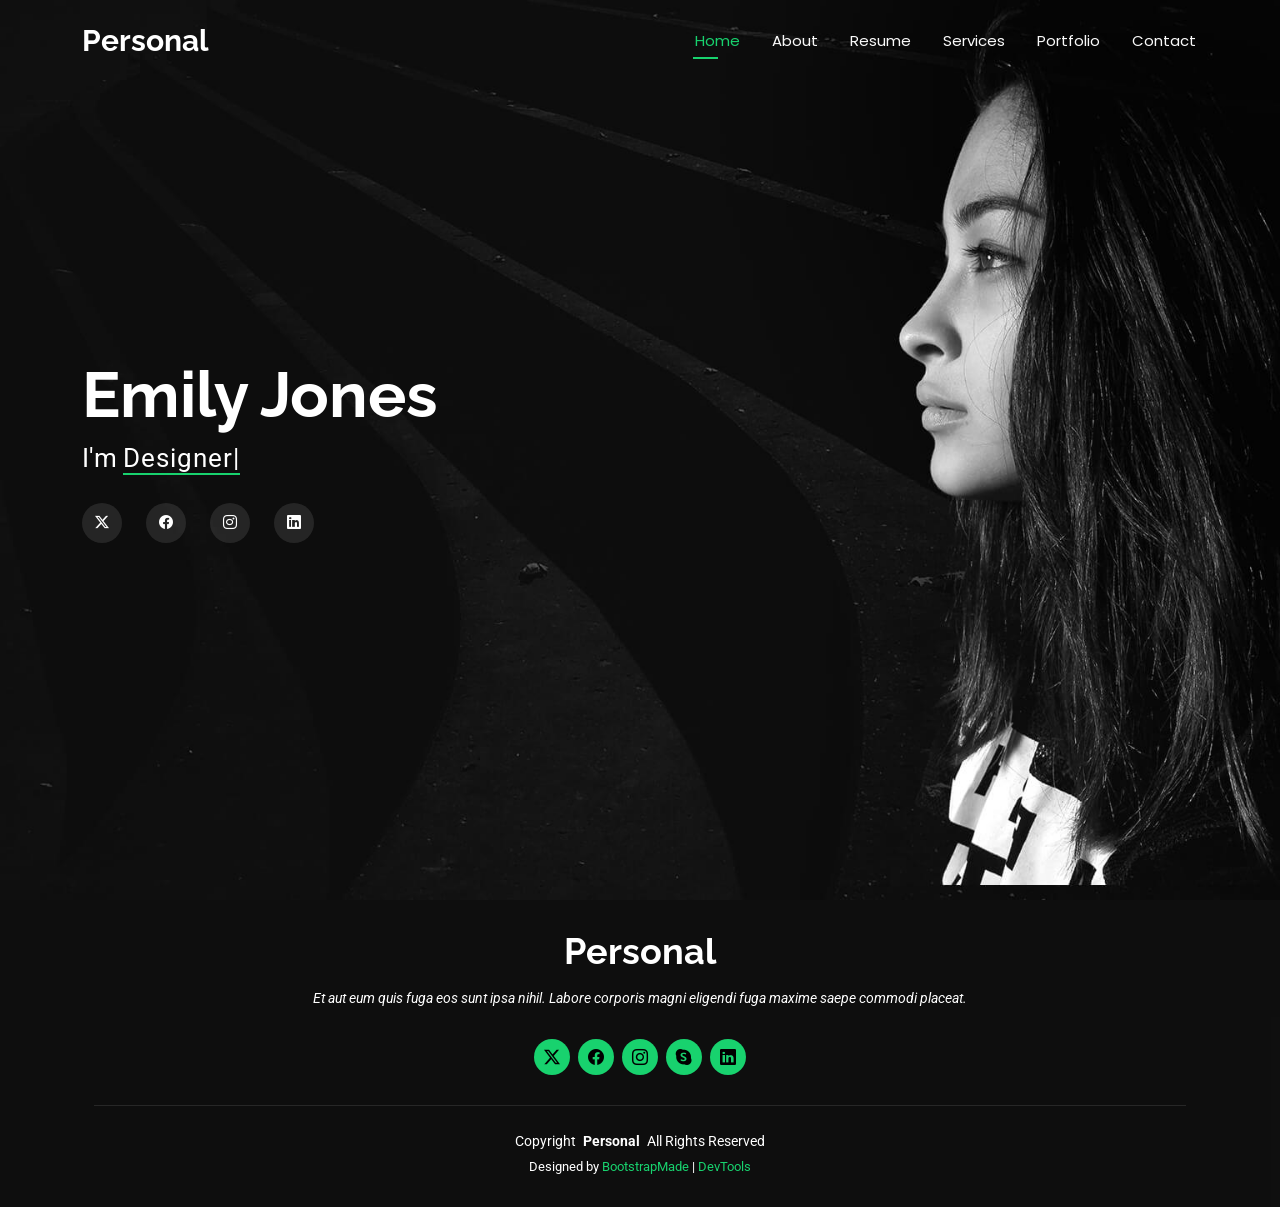
==== index.html @ 6412e1e5 "LD7" ====
<!DOCTYPE html>
<html lang="en">

<head>
  <meta charset="utf-8">
  <meta content="width=device-width, initial-scale=1.0" name="viewport">
  <title>Index - Personal Bootstrap Template</title>
  <meta name="description" content="">
  <meta name="keywords" content="">

  <!-- Favicons -->
  <link href="assets/img/favicon.png" rel="icon">
  <link href="assets/img/apple-touch-icon.png" rel="apple-touch-icon">

  <!-- Fonts -->
  <link href="https://fonts.googleapis.com" rel="preconnect">
  <link href="https://fonts.gstatic.com" rel="preconnect" crossorigin>
  <link href="https://fonts.googleapis.com/css2?family=Roboto:ital,wght@0,100;0,300;0,400;0,500;0,700;0,900;1,100;1,300;1,400;1,500;1,700;1,900&family=Poppins:ital,wght@0,100;0,200;0,300;0,400;0,500;0,600;0,700;0,800;0,900;1,100;1,200;1,300;1,400;1,500;1,600;1,700;1,800;1,900&family=Raleway:ital,wght@0,100;0,200;0,300;0,400;0,500;0,600;0,700;0,800;0,900;1,100;1,200;1,300;1,400;1,500;1,600;1,700;1,800;1,900&display=swap" rel="stylesheet">

  <!-- Vendor CSS Files -->
  <link href="assets/vendor/bootstrap/css/bootstrap.min.css" rel="stylesheet">
  <link href="assets/vendor/bootstrap-icons/bootstrap-icons.css" rel="stylesheet">
  <link href="assets/vendor/aos/aos.css" rel="stylesheet">
  <link href="assets/vendor/swiper/swiper-bundle.min.css" rel="stylesheet">
  <link href="assets/vendor/glightbox/css/glightbox.min.css" rel="stylesheet">

  <!-- Main CSS File -->
  <link href="assets/css/main.css" rel="stylesheet">

  <!-- =======================================================
  * Template Name: Personal
  * Template URL: https://bootstrapmade.com/personal-free-resume-bootstrap-template/
  * Updated: Mar 05 2025 with Bootstrap v5.3.3
  * Author: BootstrapMade.com
  * License: https://bootstrapmade.com/license/
  ======================================================== -->
</head>

<body class="index-page">

  <header id="header" class="header d-flex align-items-center fixed-top">
    <div class="container-fluid container-xl position-relative d-flex align-items-center justify-content-between">

      <a href="index.html" class="logo d-flex align-items-center">
        <!-- Uncomment the line below if you also wish to use an image logo -->
        <!-- <img src="assets/img/logo.webp" alt=""> -->
        <h1 class="sitename">Personal</h1>
      </a>

      <nav id="navmenu" class="navmenu">
        <ul>
          <li><a href="index.html" class="active">Home</a></li>
          <li><a href="about.html">About</a></li>
          <li><a href="resume.html">Resume</a></li>
          <li><a href="services.html">Services</a></li>
          <li><a href="portfolio.html">Portfolio</a></li>
          <li><a href="contact.html">Contact</a></li>
        </ul>
        <i class="mobile-nav-toggle d-xl-none bi bi-list"></i>
      </nav>

    </div>
  </header>

  <main class="main">

    <!-- Hero Section -->
    <section id="hero" class="hero section dark-background">

      <img src="assets/img/hero-bg.jpg" alt="" data-aos="fade-in">

      <div class="container" data-aos="zoom-out" data-aos-delay="100">
        <h2>Emily Jones</h2>
        <p>I'm <span class="typed" data-typed-items="Designer, Developer, Freelancer, Photographer"></span><span class="typed-cursor typed-cursor--blink"></span></p>
        <div class="social-links">
          <a href="#"><i class="bi bi-twitter-x"></i></a>
          <a href="#"><i class="bi bi-facebook"></i></a>
          <a href="#"><i class="bi bi-instagram"></i></a>
          <a href="#"><i class="bi bi-linkedin"></i></a>
        </div>
      </div>

    </section><!-- /Hero Section -->

  </main>

  <footer id="footer" class="footer dark-background">
    <div class="container">
      <h3 class="sitename">Personal</h3>
      <p>Et aut eum quis fuga eos sunt ipsa nihil. Labore corporis magni eligendi fuga maxime saepe commodi placeat.</p>
      <div class="social-links d-flex justify-content-center">
        <a href=""><i class="bi bi-twitter-x"></i></a>
        <a href=""><i class="bi bi-facebook"></i></a>
        <a href=""><i class="bi bi-instagram"></i></a>
        <a href=""><i class="bi bi-skype"></i></a>
        <a href=""><i class="bi bi-linkedin"></i></a>
      </div>
      <div class="container">
        <div class="copyright">
          <span>Copyright</span> <strong class="px-1 sitename">Personal</strong> <span>All Rights Reserved</span>
        </div>
        <div class="credits">
          <!-- All the links in the footer should remain intact. -->
          <!-- You can delete the links only if you've purchased the pro version. -->
          <!-- Licensing information: https://bootstrapmade.com/license/ -->
          <!-- Purchase the pro version with working PHP/AJAX contact form: [buy-url] -->
          Designed by <a href="https://bootstrapmade.com/">BootstrapMade</a> | <a href="https://bootstrapmade.com/tools/">DevTools</a>
        </div>
      </div>
    </div>
  </footer>

  <!-- Scroll Top -->
  <a href="#" id="scroll-top" class="scroll-top d-flex align-items-center justify-content-center"><i class="bi bi-arrow-up-short"></i></a>

  <!-- Preloader -->
  <div id="preloader"></div>

  <!-- Vendor JS Files -->
  <script src="assets/vendor/bootstrap/js/bootstrap.bundle.min.js"></script>
  <script src="assets/vendor/php-email-form/validate.js"></script>
  <script src="assets/vendor/aos/aos.js"></script>
  <script src="assets/vendor/typed.js/typed.umd.js"></script>
  <script src="assets/vendor/purecounter/purecounter_vanilla.js"></script>
  <script src="assets/vendor/waypoints/noframework.waypoints.js"></script>
  <script src="assets/vendor/swiper/swiper-bundle.min.js"></script>
  <script src="assets/vendor/glightbox/js/glightbox.min.js"></script>
  <script src="assets/vendor/imagesloaded/imagesloaded.pkgd.min.js"></script>
  <script src="assets/vendor/isotope-layout/isotope.pkgd.min.js"></script>

  <!-- Main JS File -->
  <script src="assets/js/main.js"></script>

</body>

</html>
---- assets/css/main.css ----
/**
* Template Name: Personal
* Template URL: https://bootstrapmade.com/personal-free-resume-bootstrap-template/
* Updated: Mar 05 2025 with Bootstrap v5.3.3
* Author: BootstrapMade.com
* License: https://bootstrapmade.com/license/
*/

/*--------------------------------------------------------------
# Font & Color Variables
# Help: https://bootstrapmade.com/color-system/
--------------------------------------------------------------*/
/* Fonts */
:root {
  --default-font: "Roboto",  system-ui, -apple-system, "Segoe UI", Roboto, "Helvetica Neue", Arial, "Noto Sans", "Liberation Sans", sans-serif, "Apple Color Emoji", "Segoe UI Emoji", "Segoe UI Symbol", "Noto Color Emoji";
  --heading-font: "Raleway",  sans-serif;
  --nav-font: "Poppins",  sans-serif;
}

/* Global Colors - The following color variables are used throughout the website. Updating them here will change the color scheme of the entire website */
:root { 
  --background-color: #000000; /* Background color for the entire website, including individual sections */
  --default-color: #fafafa; /* Default color used for the majority of the text content across the entire website */
  --heading-color: #ffffff; /* Color for headings, subheadings and title throughout the website */
  --accent-color: #18d26e; /* Accent color that represents your brand on the website. It's used for buttons, links, and other elements that need to stand out */
  --surface-color: #1a1a1a; /* The surface color is used as a background of boxed elements within sections, such as cards, icon boxes, or other elements that require a visual separation from the global background. */
  --contrast-color: #000000; /* Contrast color for text, ensuring readability against backgrounds of accent, heading, or default colors. */
}

/* Nav Menu Colors - The following color variables are used specifically for the navigation menu. They are separate from the global colors to allow for more customization options */
:root {
  --nav-color: #fafafa;  /* The default color of the main navmenu links */
  --nav-hover-color: #18d26e; /* Applied to main navmenu links when they are hovered over or active */
  --nav-mobile-background-color: #1a1a1a; /* Used as the background color for mobile navigation menu */
  --nav-dropdown-background-color: #1a1a1a; /* Used as the background color for dropdown items that appear when hovering over primary navigation items */
  --nav-dropdown-color: #fafafa; /* Used for navigation links of the dropdown items in the navigation menu. */
  --nav-dropdown-hover-color: #18d26e; /* Similar to --nav-hover-color, this color is applied to dropdown navigation links when they are hovered over. */
}

/* Color Presets - These classes override global colors when applied to any section or element, providing reuse of the sam color scheme. */

.light-background {
  --background-color: #1a1a1a;
  --surface-color: #343434;
}

.dark-background {
  --background-color: rgba(15, 15, 15, 0.975);
  --default-color: #ffffff;
  --heading-color: #ffffff;
  --surface-color: #292929f9;
  --contrast-color: #000000;
}

/* Smooth scroll */
:root {
  scroll-behavior: smooth;
}

/*--------------------------------------------------------------
# General Styling & Shared Classes
--------------------------------------------------------------*/
body {
  color: var(--default-color);
  background-color: var(--background-color);
  font-family: var(--default-font);
}

a {
  color: var(--accent-color);
  text-decoration: none;
  transition: 0.3s;
}

a:hover {
  color: color-mix(in srgb, var(--accent-color), transparent 25%);
  text-decoration: none;
}

h1,
h2,
h3,
h4,
h5,
h6 {
  color: var(--heading-color);
  font-family: var(--heading-font);
}

/* PHP Email Form Messages
------------------------------*/
.php-email-form .error-message {
  display: none;
  background: #df1529;
  color: #ffffff;
  text-align: left;
  padding: 15px;
  margin-bottom: 24px;
  font-weight: 600;
}

.php-email-form .sent-message {
  display: none;
  color: #ffffff;
  background: #059652;
  text-align: center;
  padding: 15px;
  margin-bottom: 24px;
  font-weight: 600;
}

.php-email-form .loading {
  display: none;
  background: var(--surface-color);
  text-align: center;
  padding: 15px;
  margin-bottom: 24px;
}

.php-email-form .loading:before {
  content: "";
  display: inline-block;
  border-radius: 50%;
  width: 24px;
  height: 24px;
  margin: 0 10px -6px 0;
  border: 3px solid var(--accent-color);
  border-top-color: var(--surface-color);
  animation: php-email-form-loading 1s linear infinite;
}

@keyframes php-email-form-loading {
  0% {
    transform: rotate(0deg);
  }

  100% {
    transform: rotate(360deg);
  }
}

/*--------------------------------------------------------------
# Global Header
--------------------------------------------------------------*/
.header {
  --background-color: rgba(0, 0, 0, 0);
  color: var(--default-color);
  background-color: var(--background-color);
  padding: 15px 0;
  transition: all 0.5s;
  z-index: 997;
}

.header .logo {
  line-height: 1;
}

.header .logo img {
  max-height: 32px;
  margin-right: 8px;
}

.header .logo h1 {
  font-size: 30px;
  margin: 0;
  font-weight: 700;
  color: var(--heading-color);
}

.scrolled .header {
  box-shadow: 0px 0 18px rgba(0, 0, 0, 0.1);
}

/* Global Header on Scroll
------------------------------*/
.scrolled .header {
  --background-color: rgba(0, 0, 0, 0.8);
}

/*--------------------------------------------------------------
# Navigation Menu
--------------------------------------------------------------*/
/* Desktop Navigation */
@media (min-width: 1200px) {
  .navmenu {
    padding: 0;
  }

  .navmenu ul {
    margin: 0;
    padding: 0;
    display: flex;
    list-style: none;
    align-items: center;
  }

  .navmenu li {
    position: relative;
  }

  .navmenu>ul>li {
    white-space: nowrap;
    padding: 15px 14px;
  }

  .navmenu>ul>li:last-child {
    padding-right: 0;
  }

  .navmenu a,
  .navmenu a:focus {
    color: var(--nav-color);
    font-size: 15px;
    padding: 0 2px;
    font-family: var(--nav-font);
    font-weight: 400;
    display: flex;
    align-items: center;
    justify-content: space-between;
    white-space: nowrap;
    transition: 0.3s;
    position: relative;
  }

  .navmenu a i,
  .navmenu a:focus i {
    font-size: 12px;
    line-height: 0;
    margin-left: 5px;
    transition: 0.3s;
  }

  .navmenu>ul>li>a:before {
    content: "";
    position: absolute;
    height: 2px;
    bottom: -6px;
    left: 0;
    background-color: var(--nav-hover-color);
    visibility: hidden;
    width: 0px;
    transition: all 0.3s ease-in-out 0s;
  }

  .navmenu a:hover:before,
  .navmenu li:hover>a:before,
  .navmenu .active:before {
    visibility: visible;
    width: 25px;
  }

  .navmenu li:hover>a,
  .navmenu .active,
  .navmenu .active:focus {
    color: var(--nav-hover-color);
  }

  .navmenu .dropdown ul {
    margin: 0;
    padding: 10px 0;
    background: var(--nav-dropdown-background-color);
    display: block;
    position: absolute;
    visibility: hidden;
    left: 14px;
    top: 130%;
    opacity: 0;
    transition: 0.3s;
    border-radius: 4px;
    z-index: 99;
    box-shadow: 0px 0px 30px rgba(0, 0, 0, 0.1);
  }

  .navmenu .dropdown ul li {
    min-width: 200px;
  }

  .navmenu .dropdown ul a {
    padding: 10px 20px;
    font-size: 15px;
    text-transform: none;
    color: var(--nav-dropdown-color);
  }

  .navmenu .dropdown ul a i {
    font-size: 12px;
  }

  .navmenu .dropdown ul a:hover,
  .navmenu .dropdown ul .active:hover,
  .navmenu .dropdown ul li:hover>a {
    color: var(--nav-dropdown-hover-color);
  }

  .navmenu .dropdown:hover>ul {
    opacity: 1;
    top: 100%;
    visibility: visible;
  }

  .navmenu .dropdown .dropdown ul {
    top: 0;
    left: -90%;
    visibility: hidden;
  }

  .navmenu .dropdown .dropdown:hover>ul {
    opacity: 1;
    top: 0;
    left: -100%;
    visibility: visible;
  }
}

/* Mobile Navigation */
@media (max-width: 1199px) {
  .mobile-nav-toggle {
    color: var(--nav-color);
    font-size: 28px;
    line-height: 0;
    margin-right: 10px;
    cursor: pointer;
    transition: color 0.3s;
  }

  .navmenu {
    padding: 0;
    z-index: 9997;
  }

  .navmenu ul {
    display: none;
    list-style: none;
    position: absolute;
    inset: 60px 20px 20px 20px;
    padding: 10px 0;
    margin: 0;
    border-radius: 6px;
    background-color: var(--nav-mobile-background-color);
    border: 1px solid color-mix(in srgb, var(--default-color), transparent 90%);
    box-shadow: none;
    overflow-y: auto;
    transition: 0.3s;
    z-index: 9998;
  }

  .navmenu a,
  .navmenu a:focus {
    color: var(--nav-dropdown-color);
    padding: 10px 20px;
    font-family: var(--nav-font);
    font-size: 17px;
    font-weight: 500;
    display: flex;
    align-items: center;
    justify-content: space-between;
    white-space: nowrap;
    transition: 0.3s;
  }

  .navmenu a i,
  .navmenu a:focus i {
    font-size: 12px;
    line-height: 0;
    margin-left: 5px;
    width: 30px;
    height: 30px;
    display: flex;
    align-items: center;
    justify-content: center;
    border-radius: 50%;
    transition: 0.3s;
    background-color: color-mix(in srgb, var(--accent-color), transparent 90%);
  }

  .navmenu a i:hover,
  .navmenu a:focus i:hover {
    background-color: var(--accent-color);
    color: var(--contrast-color);
  }

  .navmenu a:hover,
  .navmenu .active,
  .navmenu .active:focus {
    color: var(--nav-dropdown-hover-color);
  }

  .navmenu .active i,
  .navmenu .active:focus i {
    background-color: var(--accent-color);
    color: var(--contrast-color);
    transform: rotate(180deg);
  }

  .navmenu .dropdown ul {
    position: static;
    display: none;
    z-index: 99;
    padding: 10px 0;
    margin: 10px 20px;
    background-color: var(--nav-dropdown-background-color);
    transition: all 0.5s ease-in-out;
  }

  .navmenu .dropdown ul ul {
    background-color: rgba(33, 37, 41, 0.1);
  }

  .navmenu .dropdown>.dropdown-active {
    display: block;
    background-color: rgba(33, 37, 41, 0.03);
  }

  .mobile-nav-active {
    overflow: hidden;
  }

  .mobile-nav-active .mobile-nav-toggle {
    color: #fff;
    position: absolute;
    font-size: 32px;
    top: 15px;
    right: 15px;
    margin-right: 0;
    z-index: 9999;
  }

  .mobile-nav-active .navmenu {
    position: fixed;
    overflow: hidden;
    inset: 0;
    background: rgba(33, 37, 41, 0.8);
    transition: 0.3s;
  }

  .mobile-nav-active .navmenu>ul {
    display: block;
  }
}

/*--------------------------------------------------------------
# Global Footer
--------------------------------------------------------------*/
.footer {
  color: var(--default-color);
  background-color: var(--background-color);
  font-size: 14px;
  text-align: center;
  padding: 30px 0;
  position: relative;
}

.footer h3 {
  font-size: 36px;
  font-weight: 700;
  position: relative;
  padding: 0;
  margin: 0 0 15px 0;
}

.footer p {
  font-size: 15;
  font-style: italic;
  padding: 0;
  margin: 0 0 30px 0;
}

.footer .social-links {
  margin: 0 0 30px 0;
}

.footer .social-links a {
  font-size: 16px;
  display: flex;
  align-items: center;
  justify-content: center;
  background: var(--accent-color);
  color: var(--contrast-color);
  line-height: 1;
  margin: 0 4px;
  border-radius: 50%;
  text-align: center;
  width: 36px;
  height: 36px;
  transition: 0.3s;
}

.footer .social-links a:hover {
  background: color-mix(in srgb, var(--accent-color), transparent 20%);
  text-decoration: none;
}

.footer .copyright {
  padding-top: 25px;
  border-top: 1px solid color-mix(in srgb, var(--default-color), transparent 90%);
}

.footer .credits {
  font-size: 13px;
  padding-top: 5px;
}

/*--------------------------------------------------------------
# Preloader
--------------------------------------------------------------*/
#preloader {
  position: fixed;
  inset: 0;
  z-index: 999999;
  overflow: hidden;
  background: var(--background-color);
  transition: all 0.6s ease-out;
}

#preloader:before {
  content: "";
  position: fixed;
  top: calc(50% - 30px);
  left: calc(50% - 30px);
  border: 6px solid #ffffff;
  border-color: var(--accent-color) transparent var(--accent-color) transparent;
  border-radius: 50%;
  width: 60px;
  height: 60px;
  animation: animate-preloader 1.5s linear infinite;
}

@keyframes animate-preloader {
  0% {
    transform: rotate(0deg);
  }

  100% {
    transform: rotate(360deg);
  }
}

/*--------------------------------------------------------------
# Scroll Top Button
--------------------------------------------------------------*/
.scroll-top {
  position: fixed;
  visibility: hidden;
  opacity: 0;
  right: 15px;
  bottom: -15px;
  z-index: 99999;
  background-color: var(--accent-color);
  width: 44px;
  height: 44px;
  border-radius: 50px;
  transition: all 0.4s;
}

.scroll-top i {
  font-size: 24px;
  color: var(--contrast-color);
  line-height: 0;
}

.scroll-top:hover {
  background-color: color-mix(in srgb, var(--accent-color), transparent 20%);
  color: var(--contrast-color);
}

.scroll-top.active {
  visibility: visible;
  opacity: 1;
  bottom: 15px;
}

/*--------------------------------------------------------------
# Disable aos animation delay on mobile devices
--------------------------------------------------------------*/
@media screen and (max-width: 768px) {
  [data-aos-delay] {
    transition-delay: 0 !important;
  }
}

/*--------------------------------------------------------------
# Global Page Titles & Breadcrumbs
--------------------------------------------------------------*/
.page-title {
  color: var(--default-color);
  background-color: var(--background-color);
  position: relative;
}

.page-title .heading {
  padding: 160px 0 80px 0;
  border-top: 1px solid color-mix(in srgb, var(--default-color), transparent 90%);
}

.page-title .heading h1 {
  font-size: 38px;
  font-weight: 700;
}

.page-title nav {
  background-color: color-mix(in srgb, var(--default-color), transparent 90%);
  padding: 20px 0;
}

.page-title nav ol {
  display: flex;
  flex-wrap: wrap;
  list-style: none;
  margin: 0;
  font-size: 16px;
  font-weight: 600;
}

.page-title nav ol li+li {
  padding-left: 10px;
}

.page-title nav ol li+li::before {
  content: "/";
  display: inline-block;
  padding-right: 10px;
  color: color-mix(in srgb, var(--default-color), transparent 70%);
}

/*--------------------------------------------------------------
# Global Sections
--------------------------------------------------------------*/
section,
.section {
  color: var(--default-color);
  background-color: var(--background-color);
  padding: 60px 0;
  scroll-margin-top: 100px;
  overflow: clip;
}

@media (max-width: 1199px) {

  section,
  .section {
    scroll-margin-top: 66px;
  }
}

/*--------------------------------------------------------------
# Global Section Titles
--------------------------------------------------------------*/
.section-title {
  padding-bottom: 60px;
  position: relative;
}

.section-title h2 {
  font-size: 14px;
  font-weight: 500;
  padding: 0;
  line-height: 1px;
  margin: 0;
  letter-spacing: 1.5px;
  text-transform: uppercase;
  color: color-mix(in srgb, var(--default-color), transparent 50%);
  position: relative;
}

.section-title h2::after {
  content: "";
  width: 120px;
  height: 1px;
  display: inline-block;
  background: var(--accent-color);
  margin: 4px 10px;
}

.section-title div {
  color: var(--heading-color);
  margin: 0;
  margin: 0;
  font-size: 28px;
  font-weight: 700;
  text-transform: uppercase;
  font-family: var(--heading-font);
}

/*--------------------------------------------------------------
# Hero Section
--------------------------------------------------------------*/
.hero {
  width: 100%;
  min-height: 100vh;
  position: relative;
  padding: 80px 0;
  display: flex;
  align-items: center;
  justify-content: center;
}

.hero img {
  position: absolute;
  inset: 0;
  display: block;
  width: 100%;
  height: 100%;
  object-fit: cover;
  z-index: 1;
}

.hero .container {
  position: relative;
  z-index: 3;
}

.hero h2 {
  margin: 0;
  font-size: 64px;
  font-weight: 700;
}

.hero p {
  margin: 5px 0 0 0;
  font-size: 26px;
}

.hero p span {
  letter-spacing: 1px;
  border-bottom: 2px solid var(--accent-color);
}

.hero .social-links {
  margin-top: 25px;
}

.hero .social-links a {
  background-color: color-mix(in srgb, var(--default-color), transparent 90%);
  color: var(--default-color);
  font-size: 14px;
  width: 40px;
  height: 40px;
  border-radius: 50px;
  display: inline-flex;
  align-items: center;
  justify-content: center;
  margin-right: 20px;
  transition: 0.3s;
}

.hero .social-links a:hover {
  background-color: var(--accent-color);
}

@media (max-width: 768px) {
  .hero h2 {
    font-size: 32px;
  }

  .hero p {
    font-size: 20px;
  }
}

/*--------------------------------------------------------------
# About Section
--------------------------------------------------------------*/
.about .content h2 {
  font-weight: 700;
  font-size: 24px;
}

.about .content ul {
  list-style: none;
  padding: 0;
}

.about .content ul li {
  margin-bottom: 20px;
  display: flex;
  align-items: center;
}

.about .content ul strong {
  margin-right: 10px;
}

.about .content ul i {
  font-size: 16px;
  margin-right: 5px;
  color: var(--accent-color);
  line-height: 0;
}

/*--------------------------------------------------------------
# Stats Section
--------------------------------------------------------------*/
.stats i {
  background-color: var(--surface-color);
  color: var(--accent-color);
  box-shadow: 0px 2px 25px rgba(0, 0, 0, 0.1);
  width: 54px;
  height: 54px;
  font-size: 24px;
  border-radius: 50px;
  border: 2px solid var(--background-color);
  display: inline-flex;
  align-items: center;
  justify-content: center;
  position: relative;
  z-index: 1;
}

.stats .stats-item {
  background-color: var(--surface-color);
  margin-top: -27px;
  padding: 30px 30px 25px 30px;
  width: 100%;
  position: relative;
  text-align: center;
  box-shadow: 0px 2px 35px rgba(0, 0, 0, 0.1);
  border-radius: 4px;
  z-index: 0;
}

.stats .stats-item span {
  font-size: 36px;
  display: block;
  font-weight: 700;
  color: color-mix(in srgb, var(--default-color), transparent 20%);
}

.stats .stats-item p {
  padding: 0;
  margin: 0;
  font-family: var(--heading-font);
  font-size: 16px;
}

/*--------------------------------------------------------------
# Skills Section
--------------------------------------------------------------*/
.skills .progress {
  height: 60px;
  display: block;
  background: none;
  border-radius: 0;
}

.skills .progress .skill {
  color: var(--heading-color);
  padding: 0;
  margin: 0 0 6px 0;
  text-transform: uppercase;
  display: block;
  font-weight: 600;
  font-family: var(--heading-font);
}

.skills .progress .skill .val {
  float: right;
  font-style: normal;
}

.skills .progress-bar-wrap {
  background: color-mix(in srgb, var(--default-color), transparent 90%);
  height: 10px;
}

.skills .progress-bar {
  width: 1px;
  height: 10px;
  transition: 0.9s;
  background-color: var(--accent-color);
}

/*--------------------------------------------------------------
# Interests Section
--------------------------------------------------------------*/
.interests .features-item {
  background-color: var(--surface-color);
  display: flex;
  align-items: center;
  padding: 20px;
  transition: 0.3s;
  border: 1px solid color-mix(in srgb, var(--default-color), transparent 90%);
  position: relative;
}

.interests .features-item i {
  font-size: 32px;
  padding-right: 10px;
  line-height: 0;
}

.interests .features-item h3 {
  font-weight: 700;
  margin: 0;
  padding: 0;
  line-height: 1;
  font-size: 16px;
}

.interests .features-item h3 a {
  color: var(--heading-color);
  transition: 0.3s;
}

.interests .features-item:hover {
  border-color: var(--accent-color);
}

.interests .features-item:hover h3 a {
  color: var(--accent-color);
}

/*--------------------------------------------------------------
# Testimonials Section
--------------------------------------------------------------*/
.testimonials .testimonials-carousel,
.testimonials .testimonials-slider {
  overflow: hidden;
}

.testimonials .testimonial-item {
  box-sizing: content-box;
  min-height: 320px;
}

.testimonials .testimonial-item .testimonial-img {
  width: 90px;
  border-radius: 50%;
  margin: -40px 0 0 40px;
  position: relative;
  z-index: 2;
  border: 6px solid var(--background-color);
}

.testimonials .testimonial-item h3 {
  font-size: 18px;
  font-weight: bold;
  margin: 10px 0 5px 45px;
}

.testimonials .testimonial-item h4 {
  font-size: 14px;
  color: color-mix(in srgb, var(--default-color), transparent 20%);
  margin: 0 0 0 45px;
}

.testimonials .testimonial-item .quote-icon-left,
.testimonials .testimonial-item .quote-icon-right {
  color: color-mix(in srgb, var(--accent-color), transparent 50%);
  font-size: 26px;
  line-height: 0;
}

.testimonials .testimonial-item .quote-icon-left {
  display: inline-block;
  left: -5px;
  position: relative;
}

.testimonials .testimonial-item .quote-icon-right {
  display: inline-block;
  right: -5px;
  position: relative;
  top: 10px;
  transform: scale(-1, -1);
}

.testimonials .testimonial-item p {
  font-style: italic;
  margin: 0 15px 0 15px;
  padding: 20px 20px 60px 20px;
  background: var(--surface-color);
  border-radius: 6px;
  position: relative;
  z-index: 1;
}

.testimonials .swiper-wrapper {
  height: auto;
}

.testimonials .swiper-pagination {
  margin-top: 20px;
  position: relative;
}

.testimonials .swiper-pagination .swiper-pagination-bullet {
  width: 12px;
  height: 12px;
  background-color: var(--background-color);
  opacity: 1;
  border: 1px solid var(--accent-color);
}

.testimonials .swiper-pagination .swiper-pagination-bullet-active {
  background-color: var(--accent-color);
}

/*--------------------------------------------------------------
# Resume Section
--------------------------------------------------------------*/
.resume .resume-title {
  color: var(--heading-color);
  font-size: 26px;
  font-weight: 700;
  margin-top: 20px;
  margin-bottom: 20px;
}

.resume .resume-item {
  padding: 0 0 20px 20px;
  margin-top: -2px;
  border-left: 2px solid var(--accent-color);
  position: relative;
}

.resume .resume-item h4 {
  line-height: 18px;
  font-size: 18px;
  font-weight: 600;
  text-transform: uppercase;
  color: color-mix(in srgb, var(--default-color), transparent 20%);
  margin-bottom: 10px;
}

.resume .resume-item h5 {
  font-size: 16px;
  padding: 5px 15px;
  display: inline-block;
  font-weight: 600;
  margin-bottom: 10px;
}

.resume .resume-item ul {
  padding-left: 20px;
}

.resume .resume-item ul li {
  padding-bottom: 10px;
}

.resume .resume-item:last-child {
  padding-bottom: 0;
}

.resume .resume-item::before {
  content: "";
  position: absolute;
  width: 16px;
  height: 16px;
  border-radius: 50px;
  left: -9px;
  top: 0;
  background: var(--background-color);
  border: 2px solid var(--accent-color);
}

/*--------------------------------------------------------------
# Services Section
--------------------------------------------------------------*/
.services .service-item {
  background-color: var(--surface-color);
  text-align: center;
  padding: 80px 20px;
  transition: all ease-in-out 0.3s;
  height: 100%;
}

.services .service-item .icon {
  margin: 0 auto;
  width: 64px;
  height: 64px;
  background: var(--accent-color);
  border-radius: 4px;
  display: flex;
  align-items: center;
  justify-content: center;
  margin-bottom: 20px;
  transition: 0.3s;
  transform-style: preserve-3d;
}

.services .service-item .icon i {
  color: var(--contrast-color);
  font-size: 28px;
  transition: ease-in-out 0.3s;
}

.services .service-item .icon::before {
  position: absolute;
  content: "";
  left: -8px;
  top: -8px;
  height: 100%;
  width: 100%;
  background: color-mix(in srgb, var(--accent-color), transparent 80%);
  border-radius: 5px;
  transition: all 0.3s ease-out 0s;
  transform: translateZ(-1px);
}

.services .service-item h3 {
  font-weight: 700;
  margin: 10px 0 15px 0;
  font-size: 22px;
}

.services .service-item p {
  line-height: 24px;
  font-size: 14px;
  margin-bottom: 0;
}

.services .service-item:hover {
  background: var(--accent-color);
  border-color: var(--accent-color);
}

.services .service-item:hover .icon {
  background: var(--surface-color);
}

.services .service-item:hover .icon i {
  color: var(--accent-color);
}

.services .service-item:hover .icon::before {
  background: color-mix(in srgb, var(--background-color), transparent 70%);
}

.services .service-item:hover h3,
.services .service-item:hover p {
  color: var(--contrast-color);
}

/*--------------------------------------------------------------
# Service Details Section
--------------------------------------------------------------*/
.service-details .services-list {
  background-color: var(--surface-color);
  padding: 10px 30px;
  border: 1px solid color-mix(in srgb, var(--default-color), transparent 90%);
  margin-bottom: 20px;
}

.service-details .services-list a {
  display: block;
  line-height: 1;
  padding: 8px 0 8px 15px;
  border-left: 3px solid color-mix(in srgb, var(--default-color), transparent 70%);
  margin: 20px 0;
  color: color-mix(in srgb, var(--default-color), transparent 20%);
  transition: 0.3s;
}

.service-details .services-list a.active {
  color: var(--heading-color);
  font-weight: 700;
  border-color: var(--accent-color);
}

.service-details .services-list a:hover {
  border-color: var(--accent-color);
}

.service-details .services-img {
  margin-bottom: 20px;
}

.service-details h3 {
  font-size: 26px;
  font-weight: 700;
}

.service-details h4 {
  font-size: 20px;
  font-weight: 700;
}

.service-details p {
  font-size: 15px;
}

.service-details ul {
  list-style: none;
  padding: 0;
  font-size: 15px;
}

.service-details ul li {
  padding: 5px 0;
  display: flex;
  align-items: center;
}

.service-details ul i {
  font-size: 20px;
  margin-right: 8px;
  color: var(--accent-color);
}

/*--------------------------------------------------------------
# Portfolio Section
--------------------------------------------------------------*/
.portfolio .portfolio-filters {
  padding: 0;
  margin: 0 auto 20px auto;
  list-style: none;
  text-align: center;
}

.portfolio .portfolio-filters li {
  cursor: pointer;
  display: inline-block;
  padding: 0;
  font-size: 18px;
  font-weight: 500;
  margin: 0 10px;
  line-height: 1;
  margin-bottom: 5px;
  transition: all 0.3s ease-in-out;
}

.portfolio .portfolio-filters li:hover,
.portfolio .portfolio-filters li.filter-active {
  color: var(--accent-color);
}

.portfolio .portfolio-filters li:first-child {
  margin-left: 0;
}

.portfolio .portfolio-filters li:last-child {
  margin-right: 0;
}

@media (max-width: 575px) {
  .portfolio .portfolio-filters li {
    font-size: 14px;
    margin: 0 5px;
  }
}

.portfolio .portfolio-content {
  position: relative;
  overflow: hidden;
}

.portfolio .portfolio-content img {
  transition: 0.3s;
}

.portfolio .portfolio-content .portfolio-info {
  opacity: 0;
  position: absolute;
  inset: 0;
  z-index: 3;
  transition: all ease-in-out 0.3s;
  background: rgba(0, 0, 0, 0.6);
  padding: 15px;
}

.portfolio .portfolio-content .portfolio-info h4 {
  font-size: 14px;
  padding: 5px 10px;
  font-weight: 400;
  color: #ffffff;
  display: inline-block;
  background-color: var(--accent-color);
}

.portfolio .portfolio-content .portfolio-info p {
  position: absolute;
  bottom: 10px;
  text-align: center;
  display: inline-block;
  left: 0;
  right: 0;
  font-size: 16px;
  font-weight: 600;
  color: rgba(255, 255, 255, 0.8);
}

.portfolio .portfolio-content .portfolio-info .preview-link,
.portfolio .portfolio-content .portfolio-info .details-link {
  position: absolute;
  left: calc(50% - 40px);
  font-size: 26px;
  top: calc(50% - 14px);
  color: #fff;
  transition: 0.3s;
  line-height: 1.2;
}

.portfolio .portfolio-content .portfolio-info .preview-link:hover,
.portfolio .portfolio-content .portfolio-info .details-link:hover {
  color: var(--accent-color);
}

.portfolio .portfolio-content .portfolio-info .details-link {
  left: 50%;
  font-size: 34px;
  line-height: 0;
}

.portfolio .portfolio-content:hover .portfolio-info {
  opacity: 1;
}

.portfolio .portfolio-content:hover img {
  transform: scale(1.1);
}

/*--------------------------------------------------------------
# Portfolio Details Section
--------------------------------------------------------------*/
.portfolio-details .portfolio-details-slider img {
  width: 100%;
}

.portfolio-details .portfolio-details-slider .swiper-pagination {
  margin-top: 20px;
  position: relative;
}

.portfolio-details .portfolio-details-slider .swiper-pagination .swiper-pagination-bullet {
  width: 12px;
  height: 12px;
  background-color: color-mix(in srgb, var(--default-color), transparent 85%);
  opacity: 1;
}

.portfolio-details .portfolio-details-slider .swiper-pagination .swiper-pagination-bullet-active {
  background-color: var(--accent-color);
}

.portfolio-details .portfolio-info {
  background-color: var(--surface-color);
  padding: 30px;
  box-shadow: 0px 0 30px rgba(0, 0, 0, 0.1);
}

.portfolio-details .portfolio-info h3 {
  font-size: 22px;
  font-weight: 700;
  margin-bottom: 20px;
  padding-bottom: 20px;
  border-bottom: 1px solid color-mix(in srgb, var(--default-color), transparent 85%);
}

.portfolio-details .portfolio-info ul {
  list-style: none;
  padding: 0;
  font-size: 15px;
}

.portfolio-details .portfolio-info ul li+li {
  margin-top: 10px;
}

.portfolio-details .portfolio-description {
  padding-top: 30px;
}

.portfolio-details .portfolio-description h2 {
  font-size: 26px;
  font-weight: 700;
  margin-bottom: 20px;
}

.portfolio-details .portfolio-description p {
  padding: 0;
  color: color-mix(in srgb, var(--default-color), transparent 30%);
}

/*--------------------------------------------------------------
# Starter Section Section
--------------------------------------------------------------*/
.starter-section {
  /* Add your styles here */
}

/*--------------------------------------------------------------
# Contact Section
--------------------------------------------------------------*/
.contact .info-item {
  box-shadow: 0px 0px 20px rgba(0, 0, 0, 0.1);
  padding: 20px 30px;
}

.contact .info-item .icon {
  color: var(--contrast-color);
  background-color: var(--accent-color);
  width: 56px;
  height: 56px;
  font-size: 24px;
  display: flex;
  justify-content: center;
  align-items: center;
  transition: all 0.3s ease-in-out;
  border-radius: 50%;
  margin-right: 15px;
}

.contact .info-item h3 {
  font-size: 18px;
  font-weight: 700;
  margin: 0 0 2px 0;
}

.contact .info-item p {
  padding: 0;
  margin-bottom: 0;
  font-size: 14px;
}

.contact .info-item .social-links a {
  font-size: 24px;
  display: inline-block;
  line-height: 1;
  margin: 4px 6px 0 0;
  transition: 0.3s;
  color: color-mix(in srgb, var(--default-color), transparent 50%);
}

.contact .info-item .social-links a:hover {
  color: var(--accent-color);
}

.contact .php-email-form {
  box-shadow: 0px 0px 20px rgba(0, 0, 0, 0.1);
  padding: 30px;
  margin-top: 30px;
}

@media (max-width: 575px) {
  .contact .php-email-form {
    padding: 20px;
  }
}

.contact .php-email-form input[type=text],
.contact .php-email-form input[type=email],
.contact .php-email-form textarea {
  color: var(--default-color);
  background-color: color-mix(in srgb, var(--background-color), transparent 50%);
  border-color: color-mix(in srgb, var(--default-color), transparent 80%);
  font-size: 14px;
  padding: 10px 15px;
  box-shadow: none;
  border-radius: 0;
}

.contact .php-email-form input[type=text]:focus,
.contact .php-email-form input[type=email]:focus,
.contact .php-email-form textarea:focus {
  border-color: var(--accent-color);
}

.contact .php-email-form input[type=text]::placeholder,
.contact .php-email-form input[type=email]::placeholder,
.contact .php-email-form textarea::placeholder {
  color: color-mix(in srgb, var(--default-color), transparent 70%);
}

.contact .php-email-form button[type=submit] {
  color: var(--contrast-color);
  background: var(--accent-color);
  border: 0;
  padding: 10px 30px;
  transition: 0.4s;
  border-radius: 50px;
}

.contact .php-email-form button[type=submit]:hover {
  background: color-mix(in srgb, var(--accent-color), transparent 20%);
}
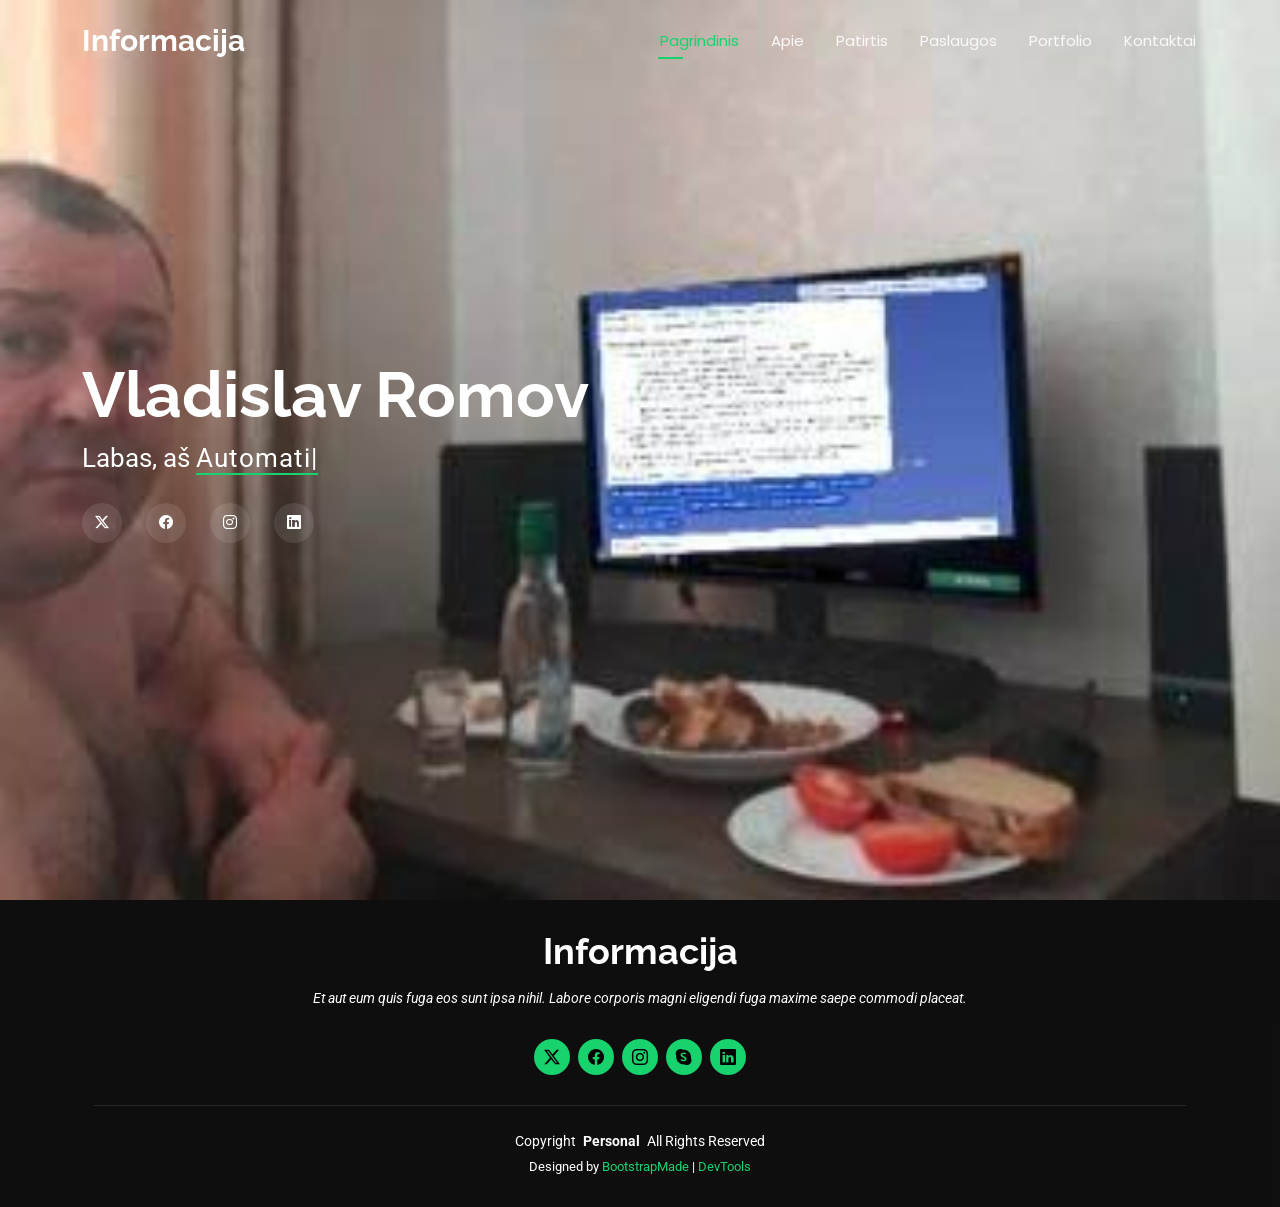
==== commit 4f26c288: "LD ų" ====
--- a/index.html
+++ b/index.html
@@ -44,17 +44,17 @@
       <a href="index.html" class="logo d-flex align-items-center">
         <!-- Uncomment the line below if you also wish to use an image logo -->
         <!-- <img src="assets/img/logo.webp" alt=""> -->
-        <h1 class="sitename">Personal</h1>
+        <h1 class="sitename">Informacija</h1>
       </a>
 
       <nav id="navmenu" class="navmenu">
         <ul>
-          <li><a href="index.html" class="active">Home</a></li>
-          <li><a href="about.html">About</a></li>
-          <li><a href="resume.html">Resume</a></li>
-          <li><a href="services.html">Services</a></li>
+          <li><a href="index.html" class="active">Pagrindinis</a></li>
+          <li><a href="about.html">Apie</a></li>
+          <li><a href="resume.html">Patirtis</a></li>
+          <li><a href="services.html">Paslaugos</a></li>
           <li><a href="portfolio.html">Portfolio</a></li>
-          <li><a href="contact.html">Contact</a></li>
+          <li><a href="contact.html">Kontaktai</a></li>
         </ul>
         <i class="mobile-nav-toggle d-xl-none bi bi-list"></i>
       </nav>
@@ -67,11 +67,11 @@
     <!-- Hero Section -->
     <section id="hero" class="hero section dark-background">
 
-      <img src="assets/img/hero-bg.jpg" alt="" data-aos="fade-in">
+      <img src="assets\img\Vladislav Romov LD7 paveikslas.jpg" alt="" data-aos="fade-in">
 
       <div class="container" data-aos="zoom-out" data-aos-delay="100">
-        <h2>Emily Jones</h2>
-        <p>I'm <span class="typed" data-typed-items="Designer, Developer, Freelancer, Photographer"></span><span class="typed-cursor typed-cursor--blink"></span></p>
+        <h2>Vladislav Romov</h2>
+        <p>Labas, aš <span class="typed" data-typed-items="Automatikos inžinerius, IT specialistas"</span><span class="typed-cursor typed-cursor--blink"></span></p>
         <div class="social-links">
           <a href="#"><i class="bi bi-twitter-x"></i></a>
           <a href="#"><i class="bi bi-facebook"></i></a>
@@ -86,7 +86,7 @@
 
   <footer id="footer" class="footer dark-background">
     <div class="container">
-      <h3 class="sitename">Personal</h3>
+      <h3 class="sitename">Informacija</h3>
       <p>Et aut eum quis fuga eos sunt ipsa nihil. Labore corporis magni eligendi fuga maxime saepe commodi placeat.</p>
       <div class="social-links d-flex justify-content-center">
         <a href=""><i class="bi bi-twitter-x"></i></a>
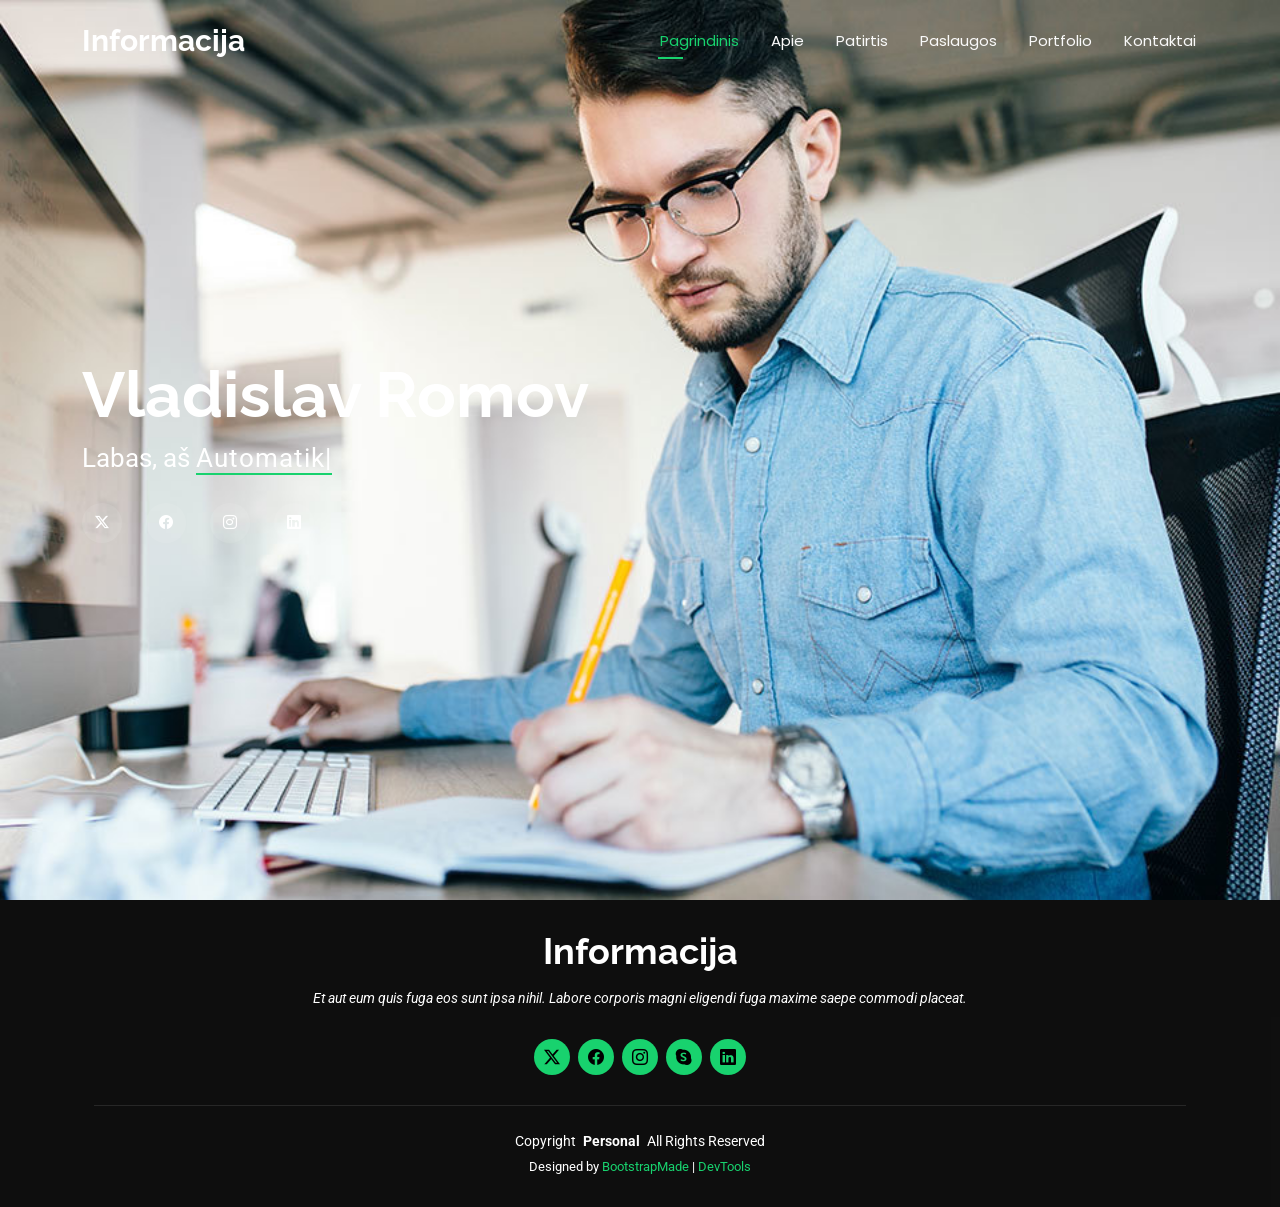
==== commit 8829ee86: "LD7" ====
--- a/index.html
+++ b/index.html
@@ -1,15 +1,16 @@
 <!DOCTYPE html>
-<html lang="en">
+<html lang="lt">
 
 <head>
   <meta charset="utf-8">
   <meta content="width=device-width, initial-scale=1.0" name="viewport">
-  <title>Index - Personal Bootstrap Template</title>
-  <meta name="description" content="">
+  <title>Mano CV</title>
+  <meta name="description" content="Vladislav Romov CV puslapis">
+  <meta name="author" content="Vladislav Romov">
   <meta name="keywords" content="">
 
   <!-- Favicons -->
-  <link href="assets/img/favicon.png" rel="icon">
+  <link href="assets/img/favikonas.jpg" rel="icon">
   <link href="assets/img/apple-touch-icon.png" rel="apple-touch-icon">
 
   <!-- Fonts -->
@@ -67,11 +68,11 @@
     <!-- Hero Section -->
     <section id="hero" class="hero section dark-background">
 
-      <img src="assets\img\Vladislav Romov LD7 paveikslas.jpg" alt="" data-aos="fade-in">
+      <img src="assets/img/PAVEIKSLAS.jpg" alt="" data-aos="fade-in">
 
       <div class="container" data-aos="zoom-out" data-aos-delay="100">
         <h2>Vladislav Romov</h2>
-        <p>Labas, aš <span class="typed" data-typed-items="Automatikos inžinerius, IT specialistas"</span><span class="typed-cursor typed-cursor--blink"></span></p>
+        <p>Labas, aš <span class="typed" data-typed-items="Automatikos inžinerius, IT specialistas"></span><span class="typed-cursor typed-cursor--blink"></span></p>
         <div class="social-links">
           <a href="#"><i class="bi bi-twitter-x"></i></a>
           <a href="#"><i class="bi bi-facebook"></i></a>
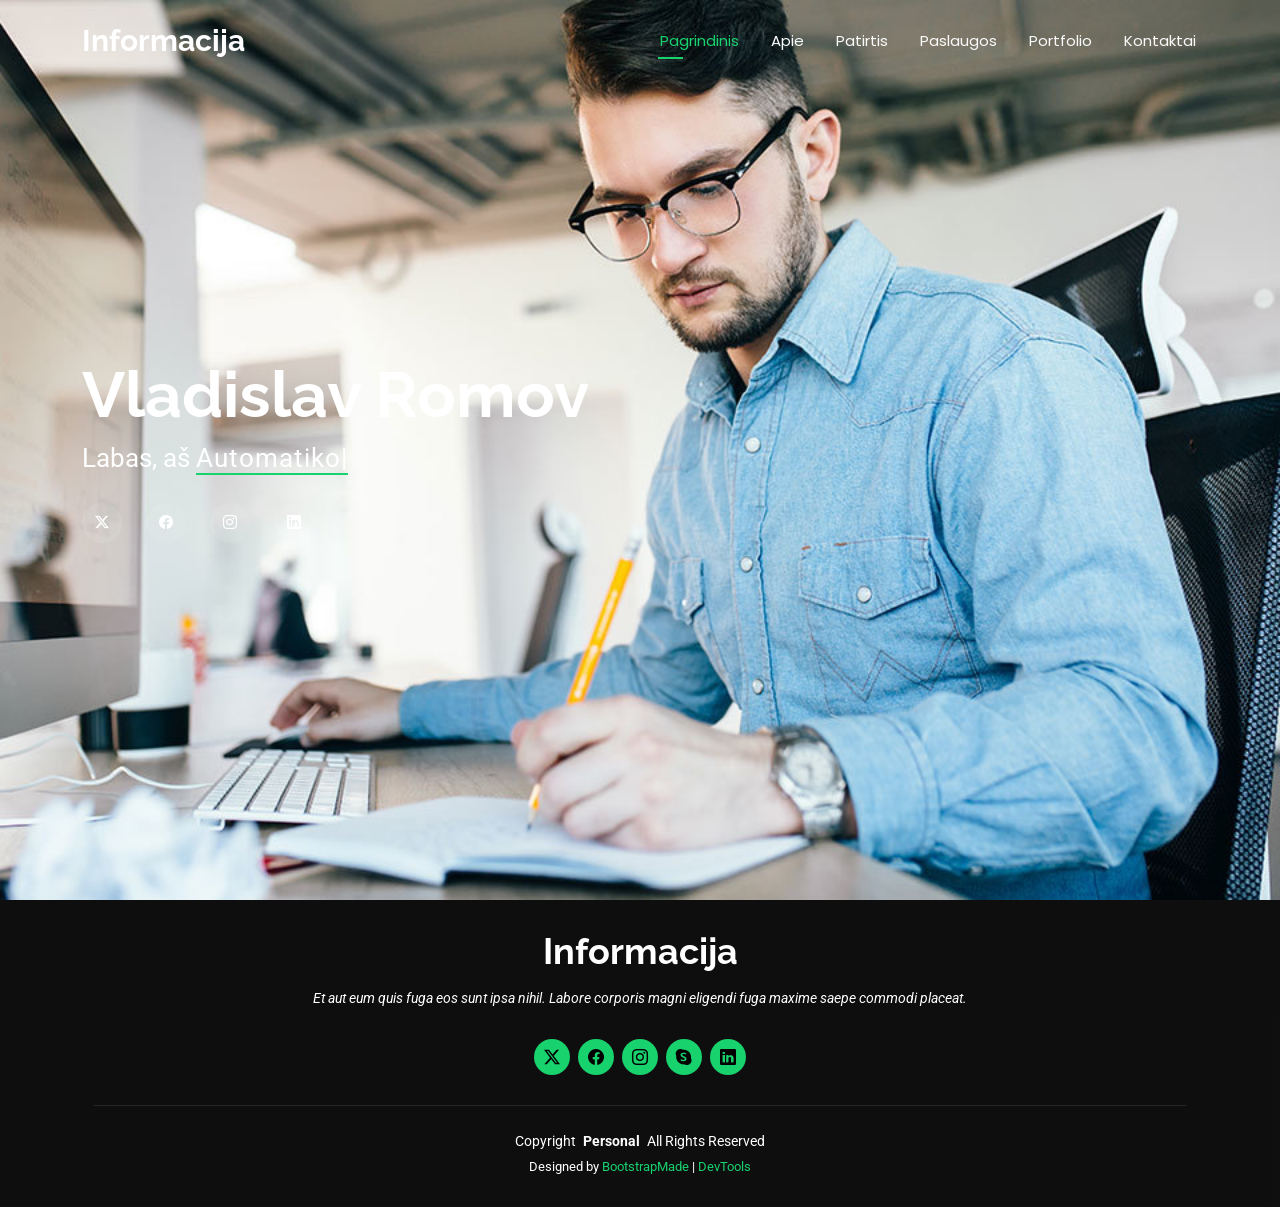
==== commit 73fab0c1: "LD8" ====
--- a/index.html
+++ b/index.html
@@ -27,6 +27,9 @@
 
   <!-- Main CSS File -->
   <link href="assets/css/main.css" rel="stylesheet">
+
+  <!-- Custom CSS File -->
+  <link href="assets/css/custom.css" rel="stylesheet">
 
   <!-- =======================================================
   * Template Name: Personal
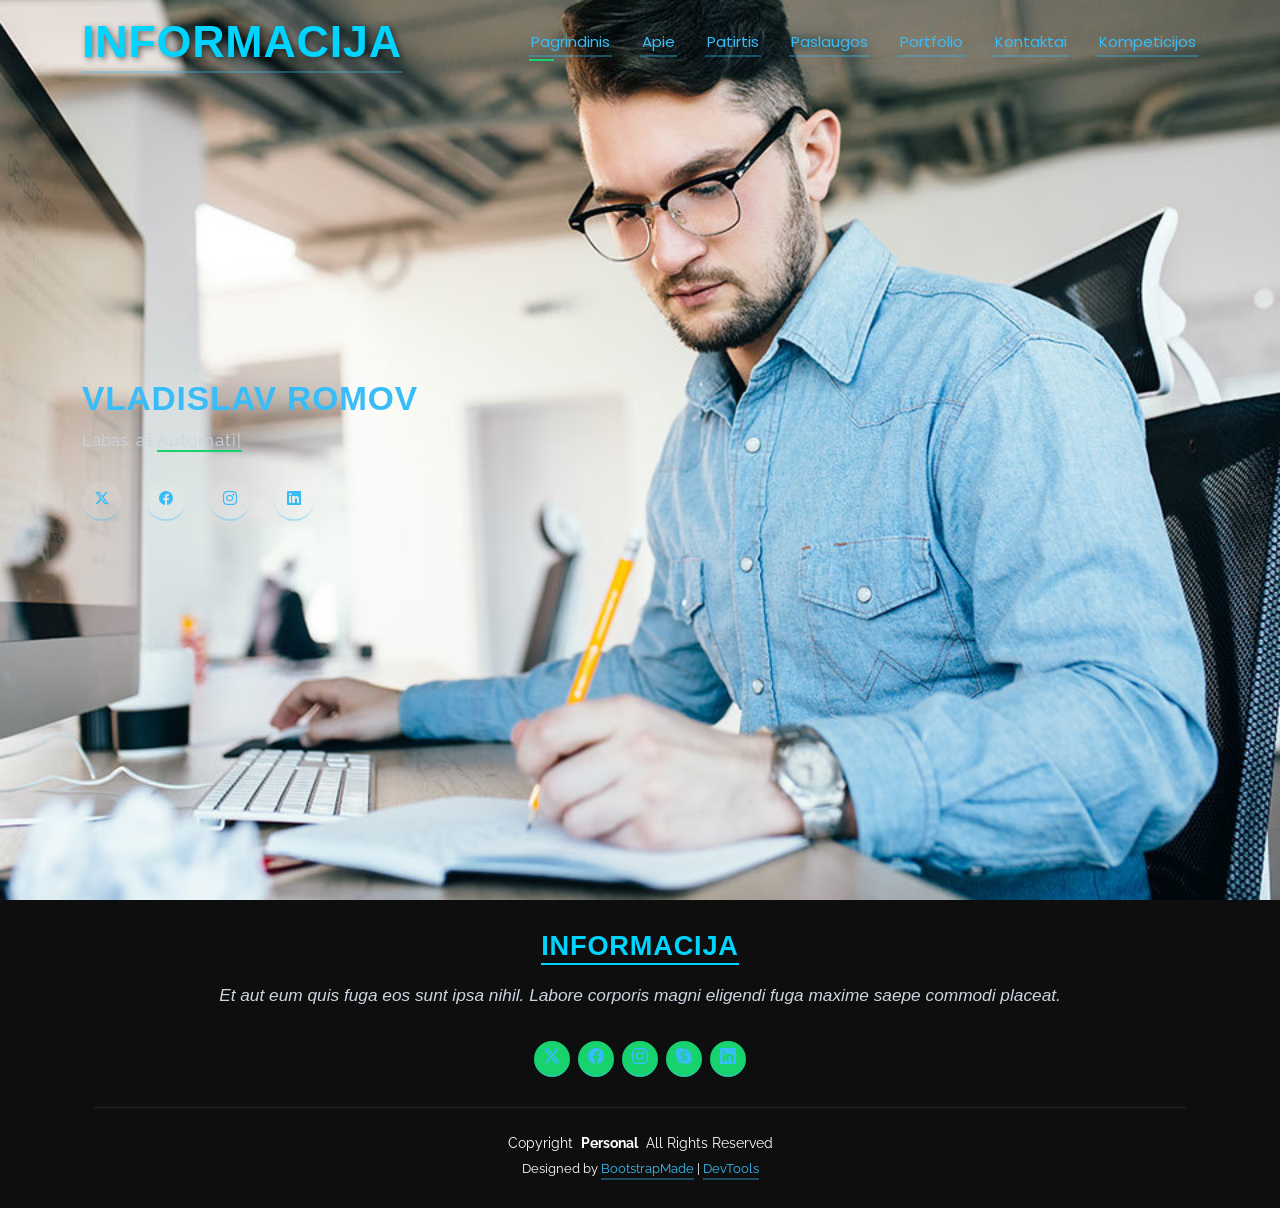
==== commit 78fa24b2: "LD10" ====
--- a/index.html
+++ b/index.html
@@ -32,11 +32,11 @@
   <link href="assets/css/custom.css" rel="stylesheet">
 
   <!-- =======================================================
-  * Template Name: Personal
-  * Template URL: https://bootstrapmade.com/personal-free-resume-bootstrap-template/
-  * Updated: Mar 05 2025 with Bootstrap v5.3.3
-  * Author: BootstrapMade.com
-  * License: https://bootstrapmade.com/license/
+- Template Name: Personal
+- Template URL: https://bootstrapmade.com/personal-free-resume-bootstrap-template/
+- Updated: Mar 05 2025 with Bootstrap v5.3.3
+- Author: BootstrapMade.com
+- License: https://bootstrapmade.com/license/
   ======================================================== -->
 </head>
 
@@ -59,6 +59,7 @@
           <li><a href="services.html">Paslaugos</a></li>
           <li><a href="portfolio.html">Portfolio</a></li>
           <li><a href="contact.html">Kontaktai</a></li>
+          <li><a href="kanban.html">Kompeticijos</a></li>
         </ul>
         <i class="mobile-nav-toggle d-xl-none bi bi-list"></i>
       </nav>
@@ -137,4 +138,4 @@
 
 </body>
 
-</html>+</html>
--- a/assets/css/custom.css
+++ b/assets/css/custom.css
@@ -0,0 +1,588 @@
+body {
+  font-family: 'Raleway', sans-serif !important;
+  color: #e2e8f0 !important;
+}
+
+h1, h2, h3, h4, h5, h6 {
+  font-family: 'Poppins', sans-serif !important;
+  font-weight: 700 !important;
+  letter-spacing: 0.8px;
+  color: #00d4ff !important;
+  text-transform: uppercase;
+}
+
+h1 {
+  font-size: 2.8rem !important;
+  text-shadow: 2px 2px 6px rgba(0, 0, 0, 0.55) !important;
+}
+
+h2 {
+  font-size: 2.1rem !important;
+  color: #38bdf8 !important;
+}
+
+h3 {
+  font-size: 1.7rem !important;
+  color: #00d4ff !important;
+  border-bottom: 2px solid #00d4ff;
+  padding-bottom: 8px;
+  display: inline-block;
+}
+
+h4 {
+  font-size: 1.35rem !important;
+  color: #7dd3fc !important;
+}
+
+h5 {
+  font-size: 1.15rem !important;
+  color: #bae6fd !important;
+}
+
+h6 {
+  font-size: 1rem !important;
+  color: #94a3b8 !important;
+}
+
+p {
+  font-family: 'Raleway', sans-serif !important;
+  font-size: 1.08rem !important;
+  line-height: 1.8 !important;
+  color: #cbd5e1 !important;
+  margin-bottom: 1.2rem;
+}
+
+button,
+.btn,
+input[type="submit"],
+input[type="button"] {
+  background-color: #00d4ff !important;
+  color: #0b1120 !important;
+  font-family: 'Poppins', sans-serif !important;
+  font-weight: 700 !important;
+  padding: 12px 26px !important;
+  border: 2px solid #00d4ff !important;
+  border-radius: 999px !important;
+  letter-spacing: 0.4px;
+  cursor: pointer;
+  transition: all 0.25s ease;
+}
+
+button:hover,
+.btn:hover,
+input[type="submit"]:hover,
+input[type="button"]:hover {
+  background-color: transparent !important;
+  color: #00d4ff !important;
+  border-color: #00d4ff !important;
+  transform: translateY(-2px);
+  box-shadow: 0 8px 20px rgba(0, 212, 255, 0.3);
+}
+
+button:active,
+.btn:active,
+input[type="submit"]:active,
+input[type="button"]:active {
+  background-color: rgba(0, 212, 255, 0.18) !important;
+  color: #7ee8ff !important;
+  transform: translateY(1px) scale(0.97);
+  box-shadow: 0 3px 8px rgba(0, 0, 0, 0.35);
+}
+
+a:not(.btn) {
+  color: #38bdf8 !important;
+  text-decoration: none;
+  border-bottom: 2px solid rgba(56, 189, 248, 0.35);
+  padding-bottom: 2px;
+  transition: color 0.2s ease, border-color 0.2s ease;
+}
+
+a:not(.btn):hover {
+  color: #bae6fd !important;
+  border-bottom-color: #38bdf8;
+}
+
+a:not(.btn):active {
+  color: #0284c7 !important;
+  border-bottom-color: #0284c7;
+}
+
+#about.about,
+.about.section,
+#resume.resume,
+.resume.section,
+#portfolio.portfolio,
+.portfolio.section {
+  margin-top: 28px !important;
+  margin-bottom: 28px !important;
+  padding-top: 84px !important;
+  padding-bottom: 84px !important;
+}
+
+#about .section-title,
+#resume .section-title,
+#portfolio .section-title {
+  margin-bottom: 48px !important;
+  padding-bottom: 14px !important;
+}
+
+#about .content,
+#resume .resume-item,
+#portfolio .portfolio-item,
+#portfolio .portfolio-content,
+.skills .progress {
+  border: 1px solid rgba(0, 212, 255, 0.28) !important;
+  border-radius: 16px !important;
+  box-shadow: 0 12px 28px rgba(0, 0, 0, 0.38) !important;
+  padding: 22px !important;
+}
+
+#about img,
+#portfolio .portfolio-item img {
+  border: 2px solid rgba(0, 212, 255, 0.35) !important;
+  border-radius: 16px !important;
+  box-shadow: 0 10px 24px rgba(0, 0, 0, 0.4) !important;
+  padding: 6px !important;
+}
+
+#about .content:hover,
+#resume .resume-item:hover,
+#portfolio .portfolio-item:hover,
+#portfolio .portfolio-content:hover {
+  border-color: rgba(0, 212, 255, 0.75) !important;
+  box-shadow: 0 14px 32px rgba(0, 212, 255, 0.16) !important;
+  transition: all 0.25s ease;
+}
+
+#scroll-top {
+  background-color: #00d4ff !important;
+  border: 2px solid #7dd3fc !important;
+  border-radius: 14px !important;
+  box-shadow: 0 8px 22px rgba(0, 212, 255, 0.35) !important;
+  width: 46px !important;
+  height: 46px !important;
+}
+
+section#skills .progress-bar-wrap,
+.skills .progress .progress-bar-wrap {
+  background-color: rgba(15, 23, 42, 0.95) !important;
+  height: 16px !important;
+  border-radius: 999px !important;
+  border: 1px solid #00d4ff !important;
+  overflow: hidden !important;
+}
+
+section#skills .progress-bar,
+.skills .progress .progress-bar {
+  background: #00d4ff !important;
+  background-color: #00d4ff !important;
+  border-radius: 999px !important;
+  box-shadow: 0 0 14px rgba(0, 212, 255, 0.65) !important;
+}
+
+/* ==========================================================================
+   Skill Kanban, XP progreso juosta ir įgūdžių statistika
+   ========================================================================== */
+
+.kanban-stats-bar {
+  display: grid;
+  grid-template-columns: repeat(3, minmax(0, 1fr));
+  gap: 16px;
+  background: rgba(15, 23, 42, 0.75);
+  border: 1px solid rgba(56, 189, 248, 0.35);
+  border-radius: 14px;
+  padding: 18px 20px;
+  box-shadow: 0 10px 25px rgba(0, 212, 255, 0.08);
+}
+
+.kanban-stat-box {
+  background: rgba(2, 6, 23, 0.65);
+  border: 1px solid rgba(0, 212, 255, 0.2);
+  border-radius: 10px;
+  padding: 14px 16px;
+  display: flex;
+  flex-direction: column;
+  gap: 6px;
+  transition: transform 0.25s ease, border-color 0.25s ease, box-shadow 0.25s ease;
+}
+
+.kanban-stat-box:hover {
+  transform: translateY(-3px);
+  border-color: #00d4ff;
+  box-shadow: 0 8px 20px rgba(0, 212, 255, 0.16);
+}
+
+.kanban-stat-box .stat-label {
+  font-size: 0.85rem;
+  color: #94a3b8;
+  letter-spacing: 0.02em;
+}
+
+.kanban-stat-box .stat-value {
+  font-size: 1.25rem;
+  font-weight: 700;
+  color: #38bdf8;
+}
+
+.kanban-page .xp-progress-panel {
+  display: flex;
+  flex-direction: column;
+  gap: 10px;
+  background: rgba(15, 23, 42, 0.75);
+  border: 1px solid rgba(56, 189, 248, 0.35);
+  border-radius: 14px;
+  padding: 18px 20px;
+  box-shadow: 0 10px 25px rgba(0, 212, 255, 0.08);
+}
+
+.kanban-page .xp-progress-header,
+.kanban-page .xp-progress-footer {
+  display: flex;
+  flex-wrap: wrap;
+  justify-content: space-between;
+  align-items: center;
+  gap: 8px;
+}
+
+.kanban-page .xp-progress-title {
+  font-family: 'Poppins', sans-serif;
+  font-weight: 600;
+  font-size: 0.95rem;
+  color: #e2e8f0;
+}
+
+.kanban-page .xp-progress-meta {
+  font-size: 0.92rem;
+  color: #7dd3fc;
+}
+
+.kanban-page .xp-progress-track {
+  width: 100%;
+  height: 16px;
+  background-color: rgba(2, 6, 23, 0.9);
+  border: 1px solid rgba(0, 212, 255, 0.35);
+  border-radius: 999px;
+  overflow: hidden;
+}
+
+.kanban-page .xp-progress-fill {
+  height: 100%;
+  border-radius: 999px;
+  background: linear-gradient(90deg, #0284c7, #00d4ff);
+  box-shadow: 0 0 14px rgba(0, 212, 255, 0.55);
+  transition: width 0.45s ease;
+}
+
+.kanban-page .xp-progress-footer {
+  font-size: 0.85rem;
+  color: #94a3b8;
+}
+
+.kanban-page .skills-progress-stats {
+  display: grid;
+  grid-template-columns: repeat(3, minmax(0, 1fr));
+  gap: 16px;
+}
+
+.kanban-page .skill-stat-card {
+  display: flex;
+  flex-direction: column;
+  align-items: center;
+  justify-content: center;
+  text-align: center;
+  background: rgba(2, 6, 23, 0.65);
+  border: 1px solid rgba(0, 212, 255, 0.25);
+  border-bottom: 3px solid #00d4ff;
+  border-radius: 12px;
+  padding: 18px 16px;
+  box-shadow: 0 8px 20px rgba(0, 0, 0, 0.25);
+  transition: transform 0.25s ease, border-color 0.25s ease, box-shadow 0.25s ease;
+}
+
+.kanban-page .skill-stat-card:hover {
+  transform: translateY(-3px);
+  border-color: #00d4ff;
+  box-shadow: 0 10px 24px rgba(0, 212, 255, 0.16);
+}
+
+.kanban-page .skill-stat-number {
+  font-family: 'Poppins', sans-serif;
+  font-size: 1.85rem;
+  font-weight: 700;
+  line-height: 1.15;
+  color: #00d4ff;
+}
+
+.kanban-page .skill-stat-caption {
+  margin-top: 6px;
+  font-size: 0.88rem;
+  color: #cbd5e1;
+}
+
+.kanban-page .kanban-column {
+  display: flex;
+  flex-direction: column;
+  gap: 14px;
+  height: 100%;
+  background: rgba(15, 23, 42, 0.75);
+  border: 1px solid rgba(56, 189, 248, 0.25);
+  border-radius: 14px;
+  padding: 18px;
+}
+
+.kanban-page .kanban-column-header {
+  display: flex;
+  justify-content: space-between;
+  align-items: center;
+  padding-bottom: 10px;
+  border-bottom: 1px solid rgba(56, 189, 248, 0.2);
+}
+
+.kanban-page .kanban-column-header h3 {
+  margin: 0;
+  padding-bottom: 0;
+  border-bottom: none;
+  font-size: 1.15rem !important;
+  text-transform: none;
+}
+
+.kanban-page .kanban-count {
+  display: inline-flex;
+  align-items: center;
+  justify-content: center;
+  min-width: 28px;
+  height: 28px;
+  padding: 0 8px;
+  border-radius: 999px;
+  font-size: 0.85rem;
+  font-weight: 700;
+  background: rgba(0, 212, 255, 0.15);
+  color: #7dd3fc;
+  border: 1px solid rgba(0, 212, 255, 0.35);
+}
+
+.kanban-page .skill-card {
+  display: flex;
+  flex-direction: column;
+  gap: 6px;
+  background: rgba(2, 6, 23, 0.7);
+  border: 1px solid rgba(56, 189, 248, 0.2);
+  border-radius: 10px;
+  padding: 14px 16px;
+  transition: border-color 0.2s ease, transform 0.2s ease;
+}
+
+.kanban-page .skill-card:hover {
+  border-color: rgba(0, 212, 255, 0.65);
+  transform: translateY(-2px);
+}
+
+.kanban-page .skill-card-top {
+  display: flex;
+  justify-content: space-between;
+  align-items: center;
+  gap: 10px;
+}
+
+.kanban-page .skill-title {
+  margin: 0;
+  font-size: 1rem !important;
+  text-transform: none;
+}
+
+.kanban-page .skill-xp {
+  white-space: nowrap;
+  font-size: 0.82rem;
+  font-weight: 700;
+  padding: 3px 10px;
+  border-radius: 999px;
+  background: rgba(0, 212, 255, 0.14);
+  color: #00d4ff;
+  border: 1px solid rgba(0, 212, 255, 0.35);
+}
+
+.kanban-page .skill-status {
+  margin: 0 !important;
+  font-size: 0.88rem !important;
+  line-height: 1.4 !important;
+  color: #94a3b8 !important;
+}
+
+.kanban-page .kanban-planned {
+  border-top: 3px solid #94a3b8;
+}
+
+.kanban-page .kanban-learning {
+  border-top: 3px solid #f59e0b;
+}
+
+.kanban-page .kanban-done {
+  border-top: 3px solid #10b981;
+}
+
+@media (max-width: 768px) {
+  .kanban-stats-bar,
+  .kanban-page .skills-progress-stats {
+    grid-template-columns: 1fr;
+  }
+}
+
+#services.services.services-animated-bg {
+  position: relative;
+  overflow: hidden;
+  background: linear-gradient(-45deg, #020617, #0c2d48, #0e4a6e, #0f172a, #0369a1);
+  background-size: 400% 400%;
+  animation: servicesGradientShift 14s ease infinite;
+}
+
+@keyframes servicesGradientShift {
+  0% {
+    background-position: 0% 50%;
+  }
+  50% {
+    background-position: 100% 50%;
+  }
+  100% {
+    background-position: 0% 50%;
+  }
+}
+
+.services-page #services .bg-dark {
+  background-color: rgba(15, 23, 42, 0.78) !important;
+  backdrop-filter: blur(6px);
+  border-color: rgba(0, 212, 255, 0.3) !important;
+}
+
+.services-page #services .table-dark {
+  --bs-table-bg: rgba(15, 23, 42, 0.82);
+  --bs-table-striped-bg: rgba(2, 6, 23, 0.72);
+  --bs-table-border-color: rgba(56, 189, 248, 0.28);
+}
+
+#about.about {
+  position: relative;
+  overflow: hidden;
+}
+
+#about.about > .container {
+  position: relative;
+  z-index: 1;
+}
+
+.about-css-shapes {
+  position: absolute;
+  inset: 0;
+  pointer-events: none;
+  z-index: 0;
+  overflow: hidden;
+}
+
+.about-css-shapes .css-shape {
+  position: absolute;
+  display: block;
+  will-change: transform;
+}
+
+.about-css-shapes .shape-circle {
+  top: 12%;
+  right: 7%;
+  width: 84px;
+  height: 84px;
+  border-radius: 50%;
+  border: 2px solid rgba(0, 212, 255, 0.55);
+  background: radial-gradient(circle, rgba(0, 212, 255, 0.22), rgba(0, 212, 255, 0.03));
+  box-shadow: 0 0 22px rgba(0, 212, 255, 0.2);
+  animation: aboutShapeScale 5.5s ease-in-out infinite;
+}
+
+.about-css-shapes .shape-triangle {
+  bottom: 14%;
+  left: 5%;
+  width: 0;
+  height: 0;
+  border-left: 34px solid transparent;
+  border-right: 34px solid transparent;
+  border-bottom: 58px solid rgba(56, 189, 248, 0.35);
+  filter: drop-shadow(0 0 12px rgba(0, 212, 255, 0.25));
+  animation: aboutShapeFloat 8s ease-in-out infinite;
+}
+
+.about-css-shapes .shape-square {
+  top: 56%;
+  right: 4%;
+  width: 56px;
+  height: 56px;
+  border-radius: 10px;
+  border: 2px solid rgba(125, 211, 252, 0.5);
+  background: rgba(0, 212, 255, 0.08);
+  box-shadow: 0 0 18px rgba(0, 212, 255, 0.16);
+  animation: aboutShapeRotate 14s linear infinite;
+}
+
+@keyframes aboutShapeScale {
+  0%, 100% {
+    transform: scale(0.85);
+    opacity: 0.65;
+  }
+  50% {
+    transform: scale(1.25);
+    opacity: 1;
+  }
+}
+
+@keyframes aboutShapeFloat {
+  0%, 100% {
+    transform: translate(0px, 0px) rotate(0deg);
+  }
+  33% {
+    transform: translate(18px, -16px) rotate(8deg);
+  }
+  66% {
+    transform: translate(-10px, -24px) rotate(-6deg);
+  }
+}
+
+@keyframes aboutShapeRotate {
+  0% {
+    transform: rotate(0deg);
+  }
+  100% {
+    transform: rotate(360deg);
+  }
+}
+
+@media (max-width: 768px) {
+  .about-css-shapes .shape-circle {
+    width: 58px;
+    height: 58px;
+    top: 8%;
+    right: 4%;
+  }
+
+  .about-css-shapes .shape-triangle {
+    border-left-width: 24px;
+    border-right-width: 24px;
+    border-bottom-width: 42px;
+    bottom: 8%;
+    left: 4%;
+  }
+
+  .about-css-shapes .shape-square {
+    width: 40px;
+    height: 40px;
+    top: auto;
+    bottom: 10%;
+    right: 5%;
+  }
+}
+
+@media (prefers-reduced-motion: reduce) {
+  #services.services.services-animated-bg {
+    animation: none;
+    background-size: 100% 100%;
+  }
+
+  .about-css-shapes .css-shape {
+    animation: none;
+  }
+}
